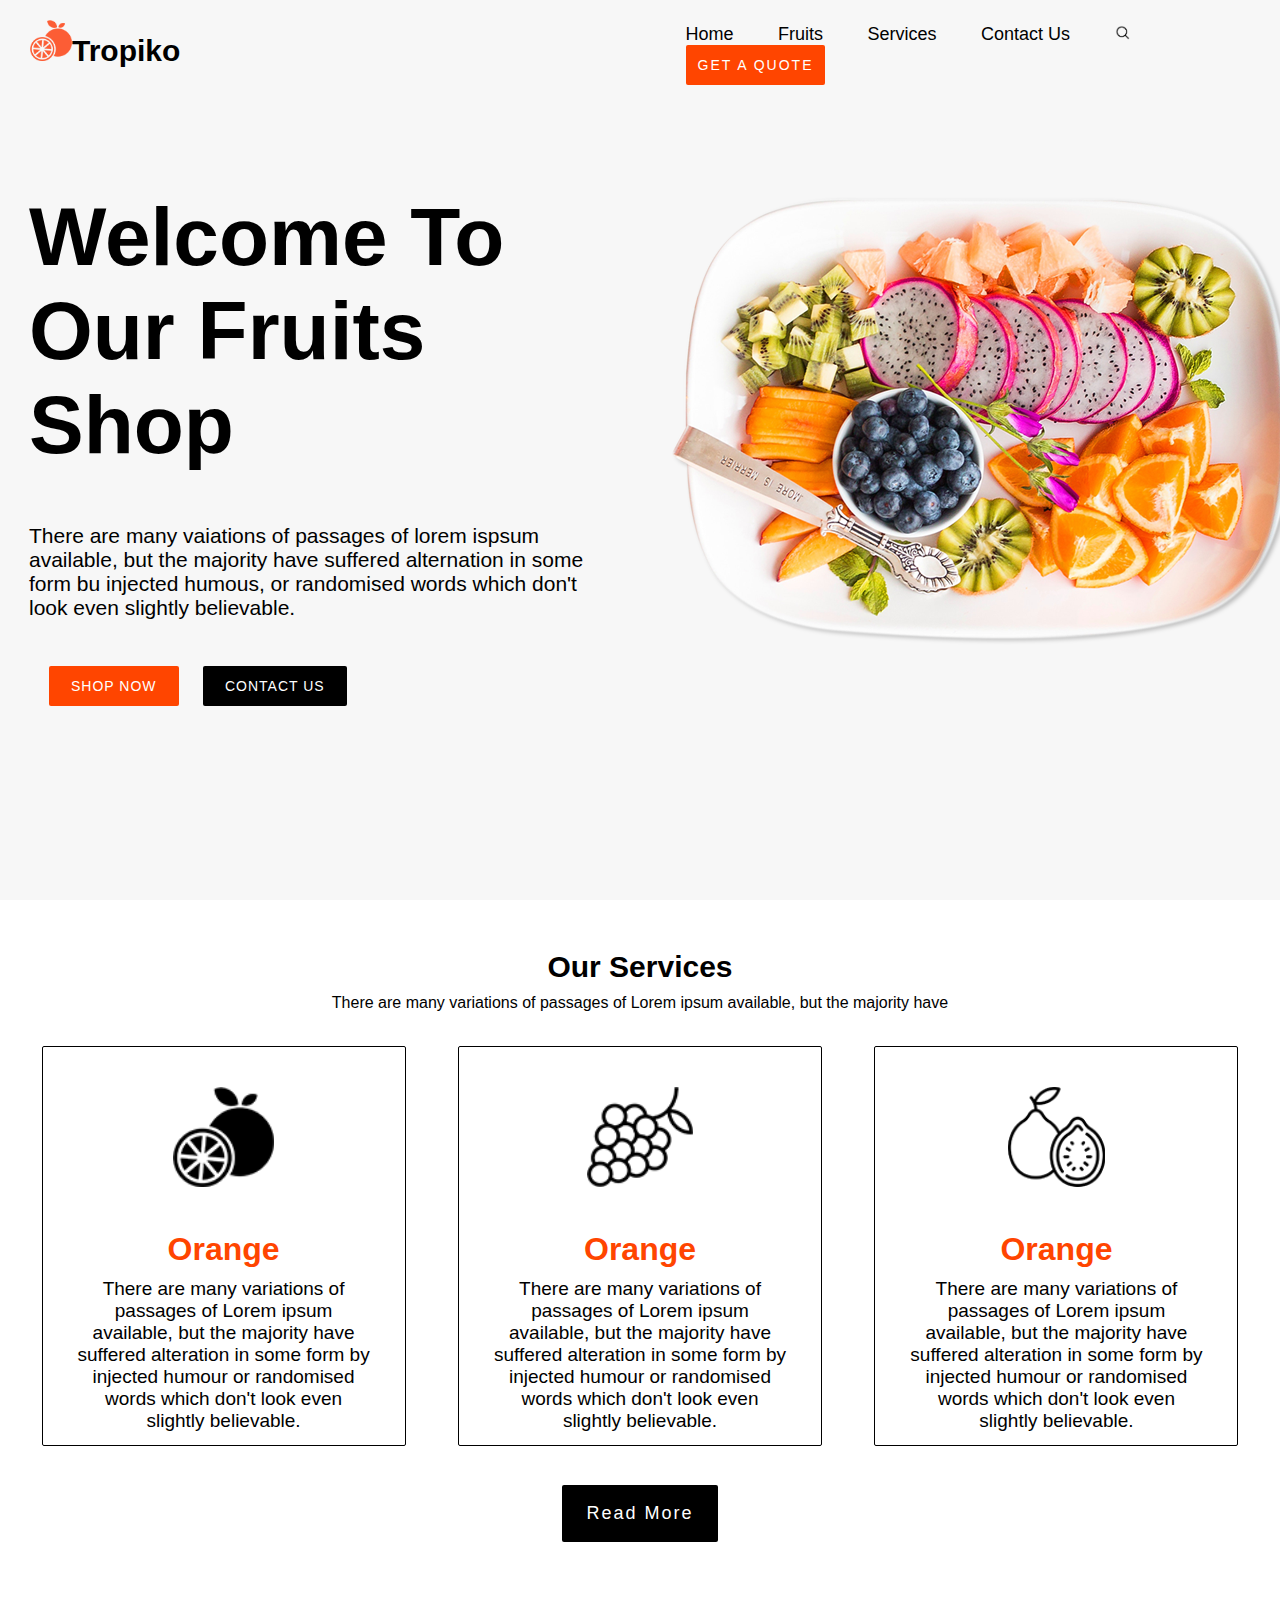
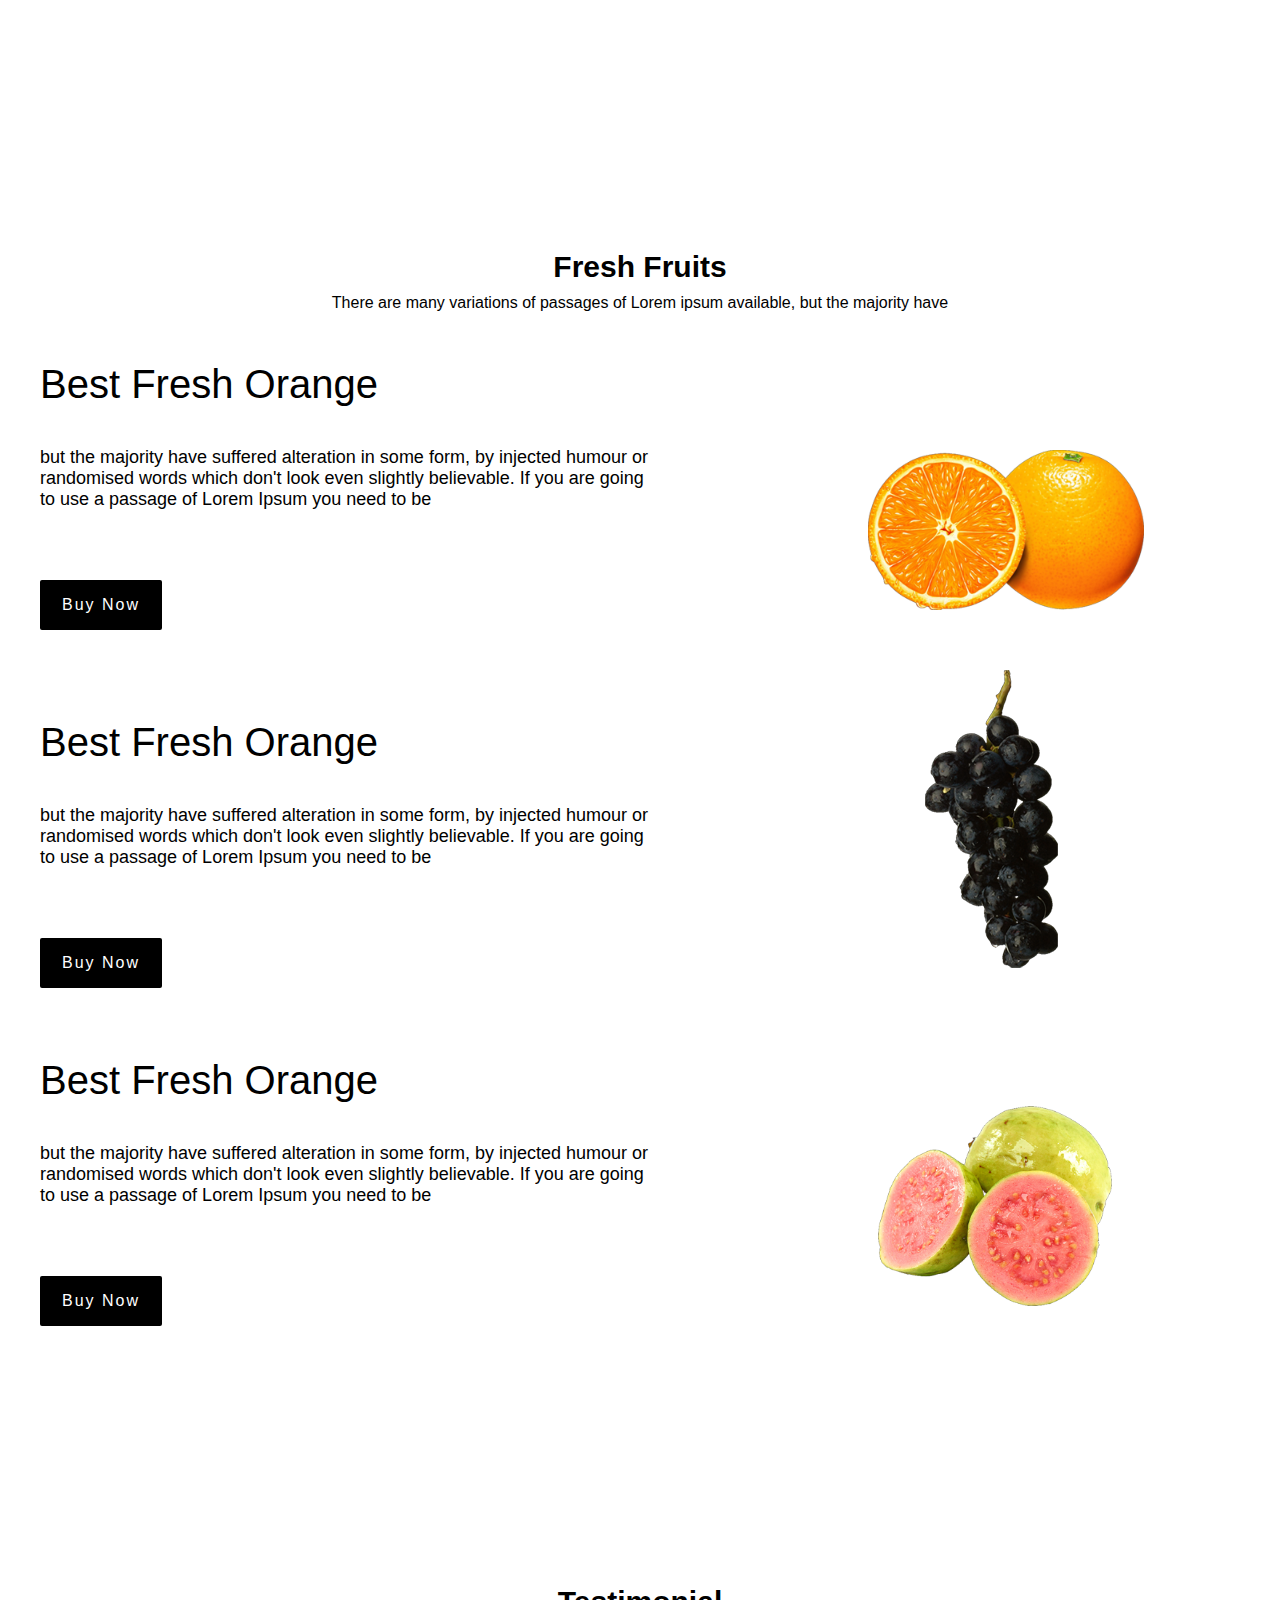
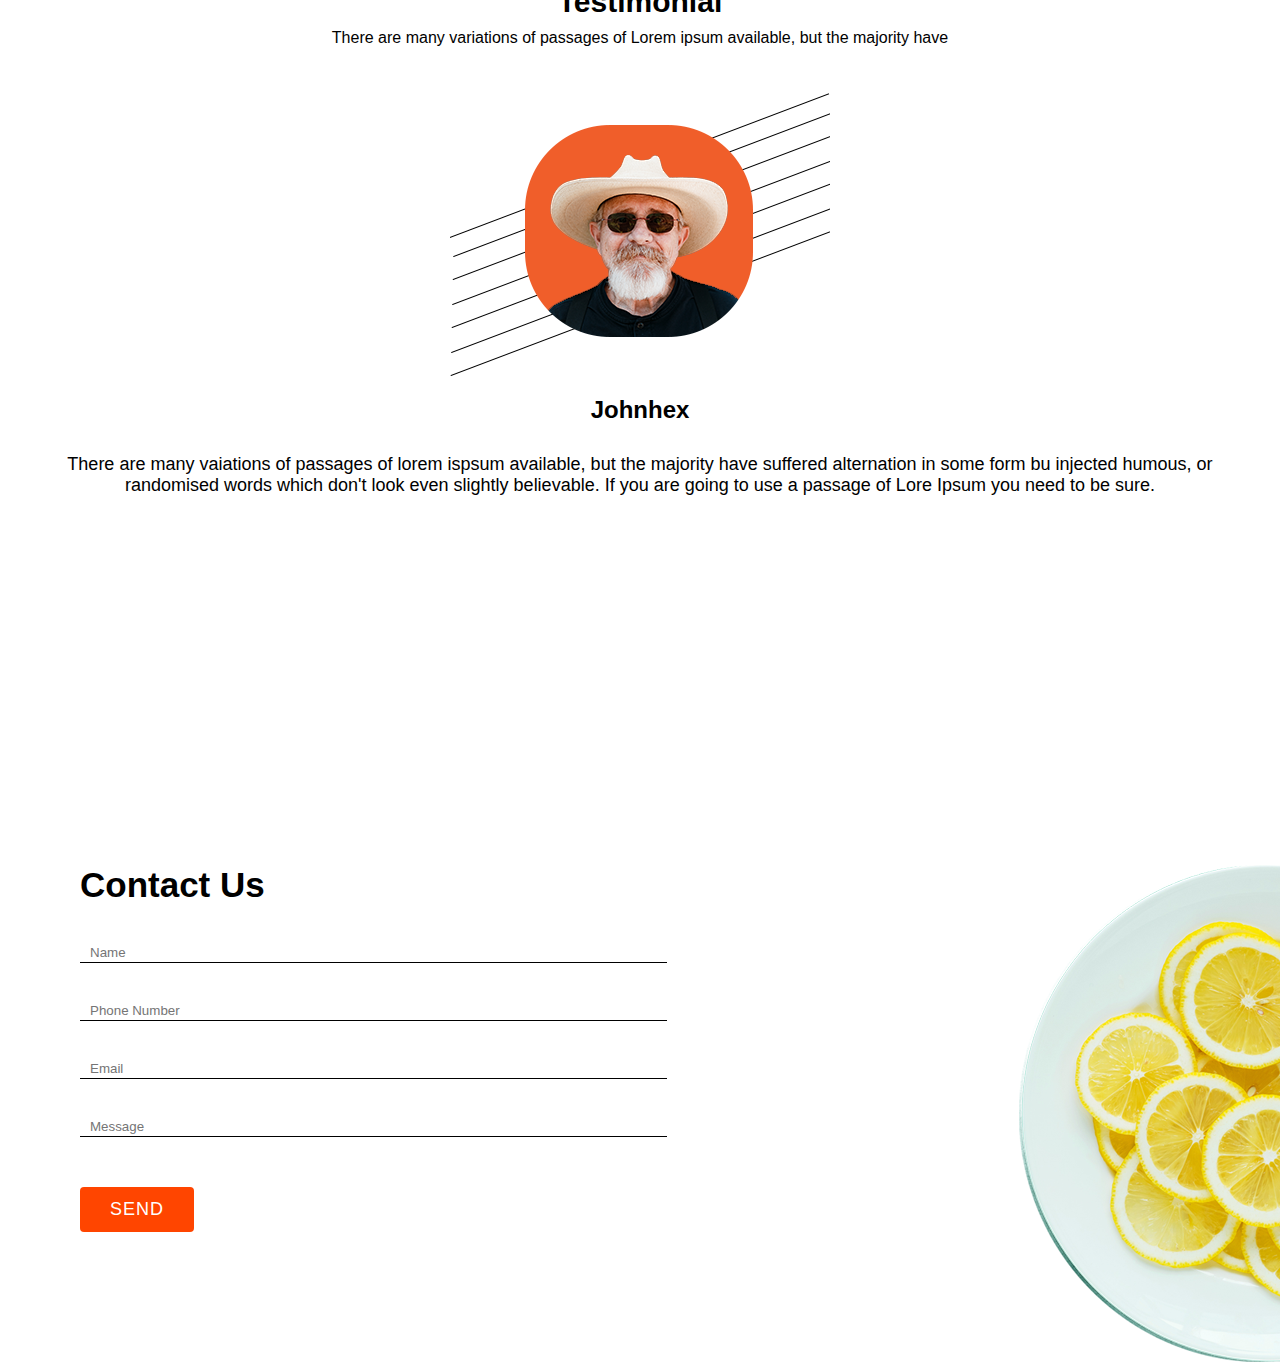
==== A4_Tropiko/index.html @ f63e4990 "Footer not done" ====
<!DOCTYPE html>
<html lang="en">
  <head>
    <meta charset="UTF-8" />
    <meta name="viewport" content="width=device-width, initial-scale=1.0" />
    <title>Ass 04</title>
    <link rel="stylesheet" href="css/style.css" />
    <link
      rel="stylesheet"
      href="https://cdnjs.cloudflare.com/ajax/libs/font-awesome/4.7.0/css/font-awesome.min.css"
    />
  </head>
  <body>
    <header>
      <div class="nav">
        <div id="logo">
          <div style="width: 53%">
            <a href=""
              ><img src="Images/logo.png" alt="logo" /><span>tropiko</span></a
            >
          </div>
        </div>
        <div class="links">
          <a href="index.html">Home</a>
          <a href="#fruit">fruits</a>
          <a href="#service">services</a>
          <a href="#contact">Contact us</a>
          <img src="Images/search-icon.png" alt="search-img" />
          <button>get a quote</button>
        </div>
      </div>
      <div class="head">
        <div class="head-text">
          <div class="po">
            <h1>welcome to Our Fruits Shop</h1>
            <p>
              There are many vaiations of passages of lorem ispsum available,
              but the majority have suffered alternation in some form bu
              injected humous, or randomised words which don't look even
              slightly believable.
            </p>
            <div class="button">
              <button>shop now</button>
              <button id="contact">contact us</button>
            </div>
          </div>
        </div>
        <div class="head-img">
          <img src="Images/slide-img.png" alt="slide-img" />
        </div>
      </div>
    </header>
    <section id="services">
      <div class="service-head">
        <h2>our services</h2>
        <p>
          There are many variations of passages of Lorem ipsum available, but
          the majority have
        </p>
      </div>
      <div class="cards">
        <div class="col-1">
          <div class="card">
            <img src="Images/card-item-1.png" alt="orange" />
            <div class="container">
              <h4><b>Orange</b></h4>
              <p>
                There are many variations of passages of Lorem ipsum available,
                but the majority have suffered alteration in some form by
                injected humour or randomised words which don't look even
                slightly believable.
              </p>
            </div>
          </div>
        </div>
        <div class="col-2">
          <div class="card">
            <img src="Images/card-item-2.png" alt="orange" />
            <div class="container">
              <h4><b>Orange</b></h4>
              <p>
                There are many variations of passages of Lorem ipsum available,
                but the majority have suffered alteration in some form by
                injected humour or randomised words which don't look even
                slightly believable.
              </p>
            </div>
          </div>
        </div>
        <div class="col-3">
          <div class="card">
            <img src="Images/card-item-3.png" alt="orange" />
            <div class="container">
              <h4><b>Orange</b></h4>
              <p>
                There are many variations of passages of Lorem ipsum available,
                but the majority have suffered alteration in some form by
                injected humour or randomised words which don't look even
                slightly believable.
              </p>
            </div>
          </div>
        </div>
      </div>
      <div class="service-button">
        <button>read more</button>
      </div>
    </section>
    <section id="fruits">
      <div class="fruits-head">
        <h2>fresh fruits</h2>
        <p>
          There are many variations of passages of Lorem ipsum available, but
          the majority have
        </p>
      </div>
      <div class="fruits-row" style="color: pink">
        <div class="row1">
          <div class="fruit-des">
            <h2>best fresh orange</h2>
            <p>
              but the majority have suffered alteration in some form, by
              injected humour or randomised words which don't look even slightly
              believable. If you are going to use a passage of Lorem Ipsum you
              need to be
            </p>
            <button>buy now</button>
          </div>
          <div class="fruit-img">
            <img src="Images/orange.png" alt="orange" />
          </div>
        </div>
        <div class="row2">
          <div class="fruit-des">
            <h2>best fresh orange</h2>
            <p>
              but the majority have suffered alteration in some form, by
              injected humour or randomised words which don't look even slightly
              believable. If you are going to use a passage of Lorem Ipsum you
              need to be
            </p>
            <button>buy now</button>
          </div>
          <div class="fruit-img-grapes">
            <img src="Images/grapes.png" alt="orange" />
          </div>
        </div>
        <div class="row3">
          <div class="fruit-des">
            <h2>best fresh orange</h2>
            <p>
              but the majority have suffered alteration in some form, by
              injected humour or randomised words which don't look even slightly
              believable. If you are going to use a passage of Lorem Ipsum you
              need to be
            </p>
            <button>buy now</button>
          </div>
          <div class="fruit-img-guava">
            <img src="Images/gauva.png" alt="orange" />
          </div>
        </div>
      </div>
    </section>
    <!-- <hr style="margin-top: 500px" /> -->
    <section id="testimonial">
      <div class="test-head">
        <h2>testimonial</h2>
        <p>
          There are many variations of passages of Lorem ipsum available, but
          the majority have
        </p>
      </div>
      <div class="test-img">
        <img src="Images/client.png" alt="client-testimonial" />
        <h2>johnhex</h2>
        <p>
          There are many vaiations of passages of lorem ispsum available, but
          the majority have suffered alternation in some form bu injected
          humous, or randomised words which don't look even slightly believable.
          If you are going to use a passage of Lore Ipsum you need to be sure.
        </p>
      </div>
    </section>
    <section id="contactus">
      <div class="form-div">
        <h1>contact us</h1>
        <form action="">
          <input type="text" name="name" id="name" placeholder="Name" />
          <input type="tel" name="tel" id="tel" placeholder="Phone Number" />
          <input type="email" placeholder="Email" />
          <input type="text" placeholder="Message" />
          <button>send</button>
        </form>
      </div>
      <div class="dish">
        <img src="Images/orange-dish.png" alt="orange-dish" />
      </div>
    </section>
  </body>
</html>
---- A4_Tropiko/css/style.css ----
* {
  box-sizing: border-box;
  margin: 0;
  padding: 0;
  font-family: "Segoe UI", Tahoma, Geneva, Verdana, sans-serif;
}
header {
  height: 100vh;
  background-color: #f7f7f7;
}
/* nav-bar */
.nav {
  padding-top: 20px;
  background-color: #f7f7f7;
  width: auto;
  height: 100px;
}
#logo {
  /* background-color: lightcoral; */
  width: 40%;
  float: left;
}
#logo a {
  text-decoration: none;
  margin: 30px 30px;
  padding-top: 25px;
  padding-right: 25px;
  /* border: 2px solid black; */
}
a > img {
  width: 42px;
  height: auto;
}
a > span {
  font-size: 30px;
  font-weight: bold;
  color: #000;
  text-transform: capitalize;
}
.links {
  /* background-color: lightcyan; */
  width: 60%;
  float: right;
}
.links {
  padding-left: 12%;
}
.links a {
  text-decoration: none;
  padding: 20px 20px;
  font-size: 18px;
  font-weight: 500;
  color: black;
  text-transform: capitalize;
}
.links > img {
  width: auto;
  height: 20px;
  padding-top: 5px;
  margin-left: 20px;
  margin-right: 16px;
}
.links > button {
  background-color: orangered;
  color: white;
  font-size: 14px;
  padding: 12px;
  letter-spacing: 2px;
  border: none;
  border-radius: 2px;
  margin-left: 20px;
  text-transform: uppercase;
}
.links > button:hover,
.links > img:hover {
  cursor: pointer;
}
/* navbar-end */
.head {
  padding-top: 40px;
  margin-bottom: 30px;
}
.head-text {
  /* background-color: lightgray; */
  width: 50%;
  float: left;
  padding-left: 29px;
}
.po {
  width: 93%;
}
.head-text h1 {
  font-size: 82px;
  text-transform: capitalize;
  padding: 50px 0 30px 0;
}
.head-text p {
  font-size: 21px;
  padding: 22px 0 22px 0;
}
.head-text button {
  background-color: orangered;
  color: white;
  font-size: 14px;
  padding: 12px 22px 12px 22px;
  border: none;
  border-radius: 2px;
  margin-left: 20px;
  text-transform: uppercase;
  margin-top: 24px;
  font-family: "Gill Sans", "Gill Sans MT", Calibri, "Trebuchet MS", sans-serif;
  letter-spacing: 1px;
}
.head-text button:hover {
  cursor: pointer;
}
.head-img {
  width: 50%;
  float: right;
}
.head-img > img {
  margin: 12px 0 0 0;
  padding-left: 5%;
  padding-top: 45px;
  /* margin-bottom: 67px;
  margin-top: 67px; */
  /* width: 100%; */
  height: 70%;
}
#contact {
  background-color: black;
  color: white;
}
/* head-end */
/* service */
#services {
  /* background-color: red; */
  text-align: center;
  height: 100vh;
}
.service-head h2 {
  text-transform: capitalize;
  font-size: 30px;
  font-family: "Segoe UI", Tahoma, Geneva, Verdana, sans-serif;
  /* margin-top: 40px; */
  padding-top: 50px;
}
.service-head p {
  font-size: 16px;
  color: #000;
  margin: 10px;
}

.col-1,
.col-2,
.col-3 {
  display: inline-block;
  margin: 14px;
  padding: 10px;
  width: 30%;
  height: 400px;
}

.card {
  /* box-shadow: 0 4px 8px 0 rgba(0, 0, 0, 0.2); */
  transition: 0.3s;
  /* width: 30%; */
  /* float: right;
  margin: 16px; */
  /* background-color: green; */
  border: 1px solid black;
  border-radius: 2px;
  height: 400px;
  padding: 20px 16px;
}

.card img {
  width: auto;
  height: 100px;
  margin: 20px 0;
}

.card:hover {
  box-shadow: 0 8px 16px 0 rgba(0, 0, 0, 0.2);
}

.container {
  padding: 10px 16px;
}

.container h4 {
  font-size: 32px;
  margin: 10px 0;
  color: orangered;
}
.container p {
  font-size: 19px;
}
.service-button {
  /* background-color: red; */
  padding: 35px 0;
}
.service-button button {
  background-color: black;
  padding: 18px 24px;
  color: white;
  border: none;
  border-radius: 2px;
  text-transform: capitalize;
  letter-spacing: 2px;
  font-size: 18px;
}
/* service-end */
/* fruits */
#fruits {
  /* background-color: red; */
  height: 100vh;
}
.fruits-head h2 {
  text-align: center;
  text-transform: capitalize;
  font-size: 30px;
  /* margin-top: 40px; */
  padding-top: 50px;
}
.fruits-head p {
  text-align: center;
  font-size: 16px;
  color: #000;
  margin: 10px;
}
.row1,
.row2,
.row3 {
  margin-left: 40px;
}

.row2 {
  margin-top: 40px;
  margin-bottom: 30px;
}

/* .fruits-row{
  background-color: grey;
} */

.fruit-des,
.fruit-img {
  display: inline-block;
}

.fruit-des {
  width: 50%;
}

.fruit-des h2 {
  font-size: 40px;
  color: black;
  font-weight: 300;
  text-transform: capitalize;
  font-family: "Lucida Sans", "Lucida Sans Regular", "Lucida Grande",
    "Lucida Sans Unicode", Geneva, Verdana, sans-serif;
  padding: 40px 0;
}

.fruit-des p {
  font-size: 18px;
  color: #000;
  padding-bottom: 70px;
}

.fruit-des button {
  background-color: black;
  color: white;
  padding: 16px 22px;
  font-size: 16px;
  text-transform: capitalize;
  letter-spacing: 2px;
  border: none;
  border-radius: 2px;
}

.fruit-img {
  width: 50%;
  margin-top: 30px;
  display: inline;
  padding-left: 14%;
}

.fruit-img img {
  height: 160px;
  padding-left: 30px;
}

.fruit-img-grapes {
  width: 40%;
  margin-top: 50px;
  margin-bottom: 30px;
  display: inline;
  padding-left: 21%;
}

.fruit-img-guava {
  width: 40%;
  margin-top: 50px;
  margin-bottom: 30px;
  display: inline;
  padding-left: 14%;
}

.fruit-img-guava img {
  height: 200px;
  padding-left: 40px;
}

/* testimonial */

#testimonial {
  height: 100vh;
  margin-top: 34%;
}
.test-head h2 {
  text-align: center;
  text-transform: capitalize;
  font-size: 30px;
  padding-top: 50px;
}
.test-head p {
  text-align: center;
  font-size: 16px;
  color: #000;
  margin: 10px;
}

.test-img {
  /* background-color: greenyellow; */
  text-align: center;
  margin: 30px 0;
}
.test-img h2 {
  /* font-weight: 400; */
  text-transform: capitalize;
}
.test-img p {
  font-size: 18px;
  padding: 0 50px;
  margin-top: 30px;
}

/* contact */
#contactus {
  /* background-color: red; */
  margin-top: 30px;
}
#contactus {
  /* width: 80%; */
  height: 500px;
  /* background-color: yellow; */
}
.form-div {
  /* background-color: grey; */
  width: 70%;
  display: inline-block;
  padding-left: 50px;
}

.form-div h1 {
  text-transform: capitalize;
  font-weight: bolder;
  font-size: 35px;
  margin-left: 30px;
  /* padding: 20px; */
}

.form-div button {
  background-color: orangered;
  color: white;
  padding: 12px 30px 12px 30px;
  font-size: 18px;
  border: none;
  border-radius: 4px;
  letter-spacing: 1px;
  text-transform: uppercase;
  margin: 50px 0 20px 30px;
}

input[type="text"],
input[type="email"],
input[type="tel"] {
  display: block;
  padding: 30px 400px 2px 10px;
  margin: 10px 0 0 30px;
  border: none;
  border-bottom: 1px solid black;
}

.form,
.dish {
  display: inline;
  /* width: 50%; */
}

.dish {
  /* background-color: aqua; */
  width: 30%;
  float: right;
}
.dish img {
  float: right;
}
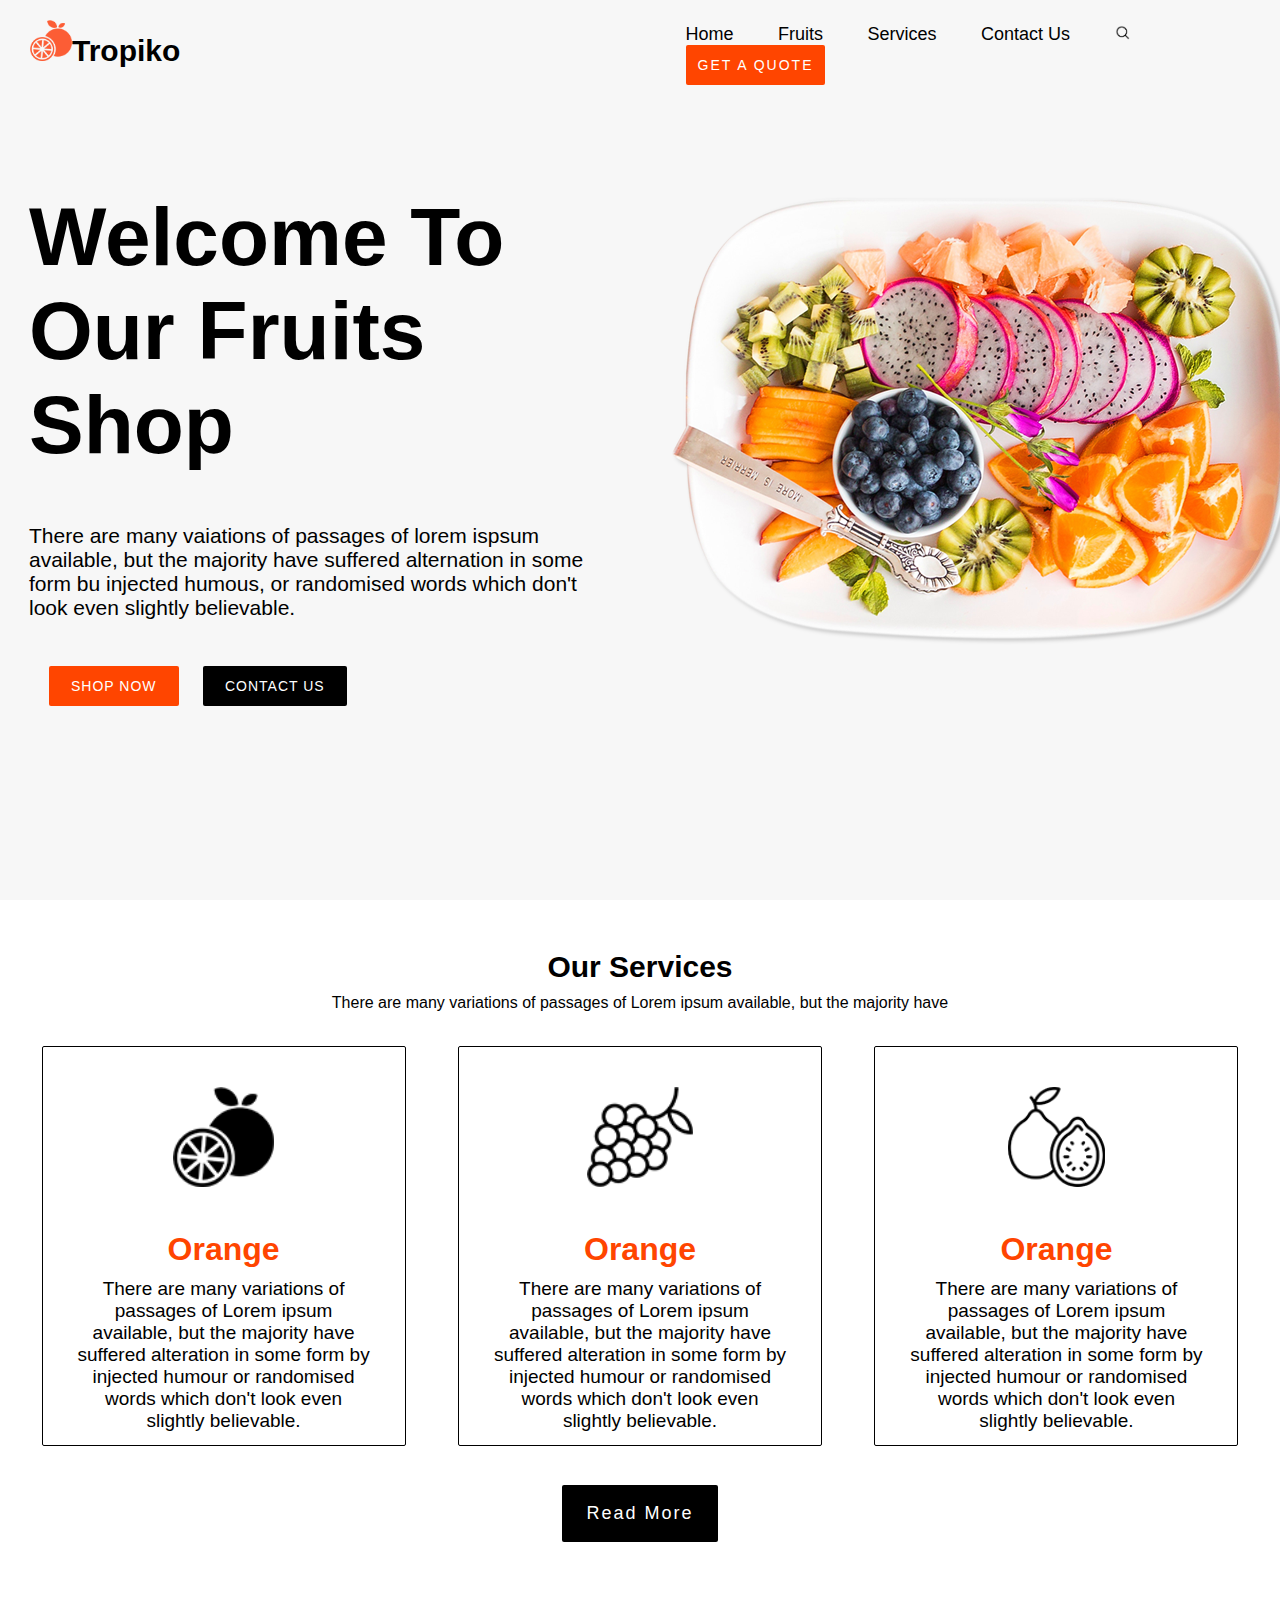
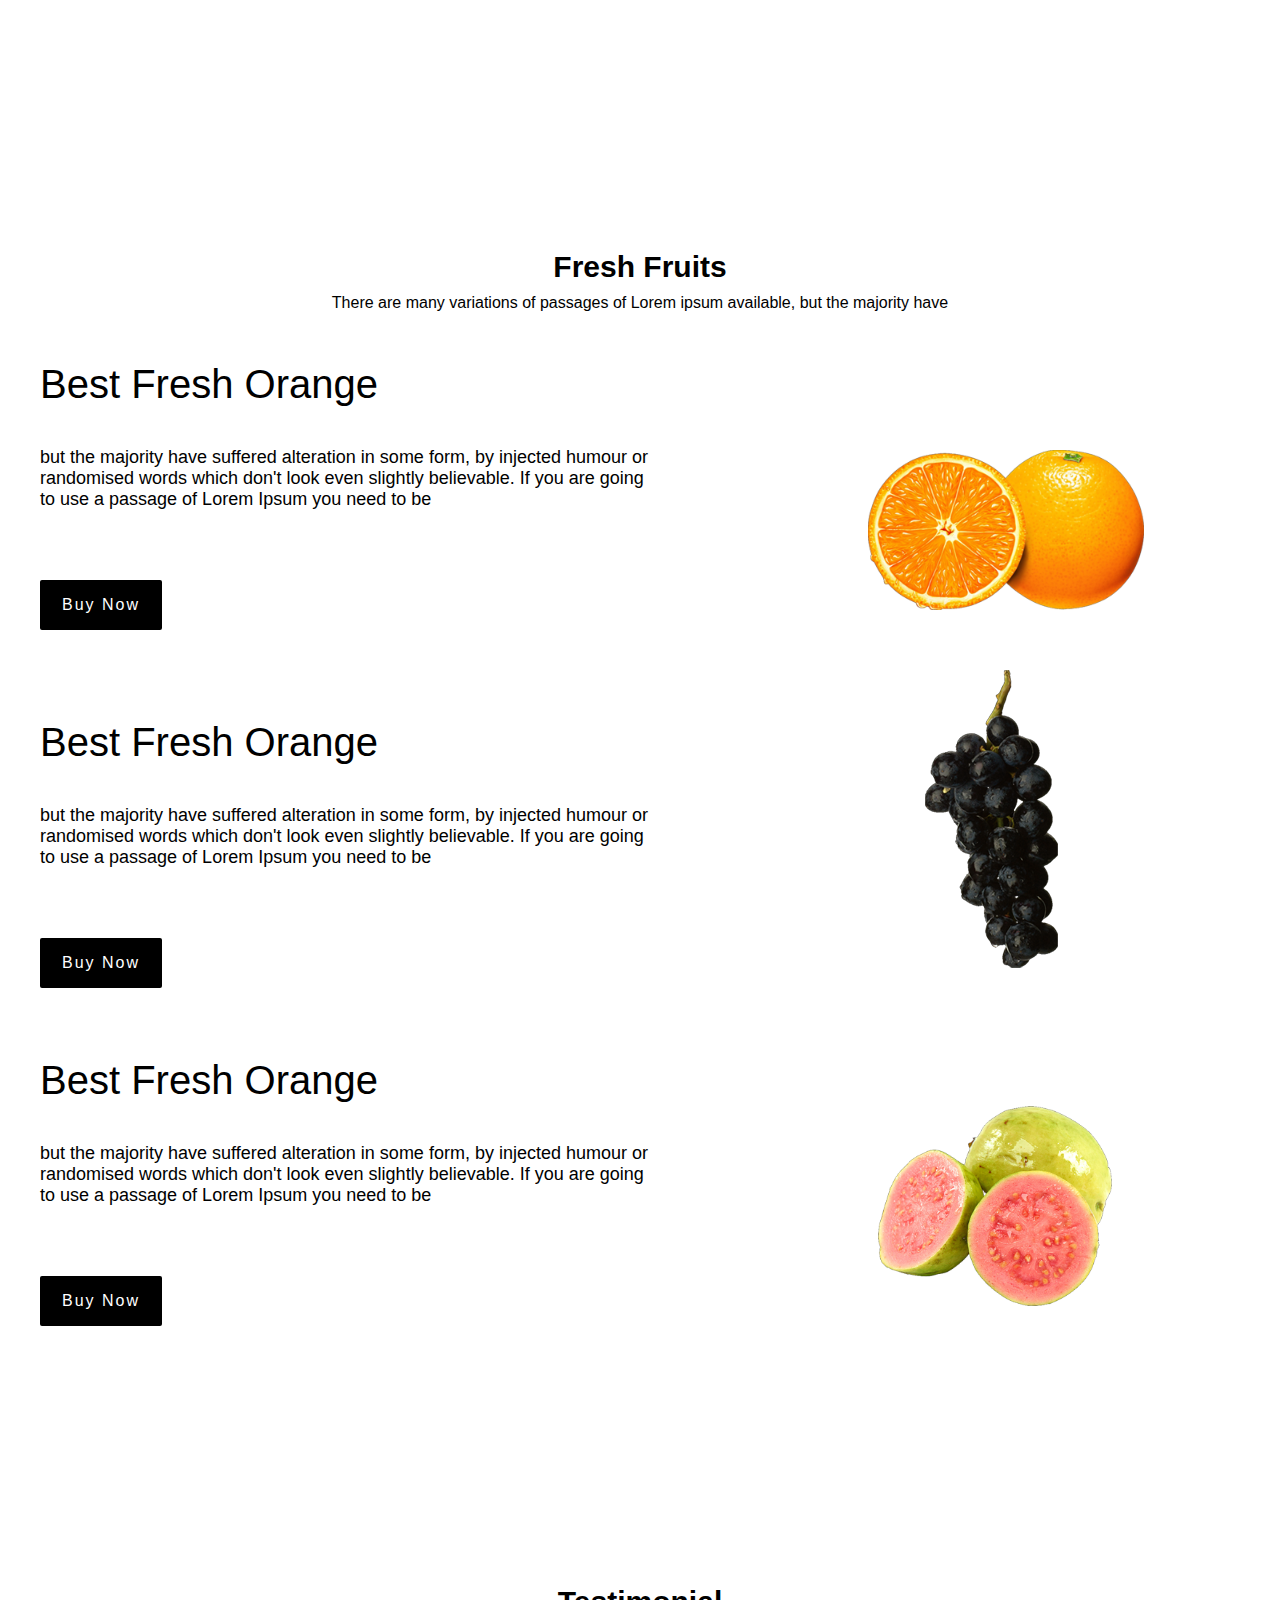
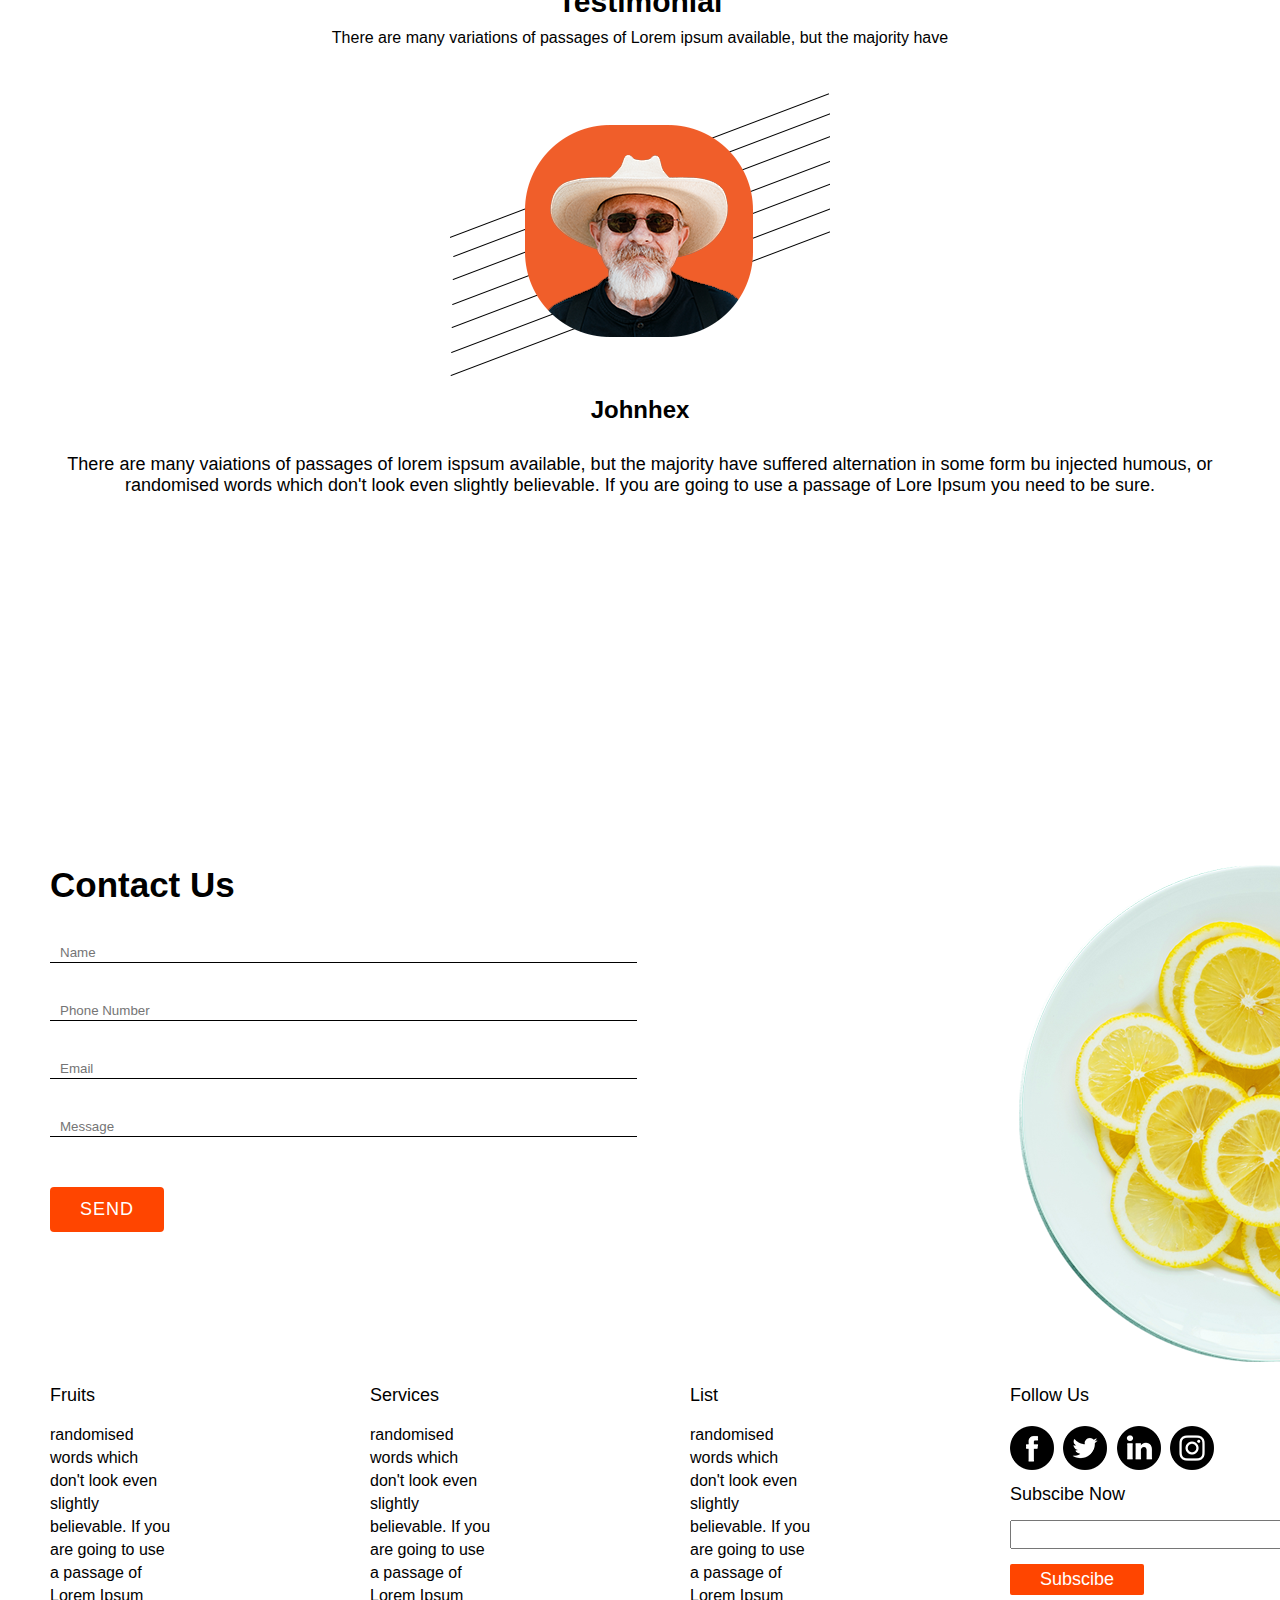
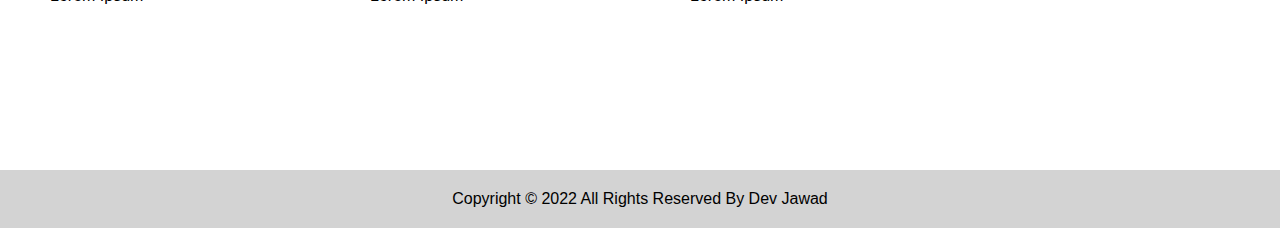
==== commit f93e58c7: "A4-Done" ====
--- a/A4_Tropiko/index.html
+++ b/A4_Tropiko/index.html
@@ -3,7 +3,8 @@
   <head>
     <meta charset="UTF-8" />
     <meta name="viewport" content="width=device-width, initial-scale=1.0" />
-    <title>Ass 04</title>
+    <link rel="icon" href="Images/gauva.png">
+    <title>A4-Tropiko</title>
     <link rel="stylesheet" href="css/style.css" />
     <link
       rel="stylesheet"
@@ -22,9 +23,9 @@
         </div>
         <div class="links">
           <a href="index.html">Home</a>
-          <a href="#fruit">fruits</a>
-          <a href="#service">services</a>
-          <a href="#contact">Contact us</a>
+          <a href="#fruits">fruits</a>
+          <a href="#services">services</a>
+          <a href="#contactus">Contact us</a>
           <img src="Images/search-icon.png" alt="search-img" />
           <button>get a quote</button>
         </div>
@@ -197,5 +198,54 @@
         <img src="Images/orange-dish.png" alt="orange-dish" />
       </div>
     </section>
+    <footer>
+      <div class="c1">
+        <h6>fruits</h6>
+        <span>randomised</span>
+        <span>words which</span>
+        <span>don't look even</span>
+        <span>slightly</span>
+        <span>believable. If you</span>
+        <span>are going to use</span>
+        <span>a passage of</span>
+        <span>Lorem Ipsum</span>
+      </div>
+      <div class="c2">
+        <h6>services</h6>
+        <span>randomised</span>
+        <span>words which</span>
+        <span>don't look even</span>
+        <span>slightly</span>
+        <span>believable. If you</span>
+        <span>are going to use</span>
+        <span>a passage of</span>
+        <span>Lorem Ipsum</span>
+      </div>
+      <div class="c3">
+        <h6>list</h6>
+        <span>randomised</span>
+        <span>words which</span>
+        <span>don't look even</span>
+        <span>slightly</span>
+        <span>believable. If you</span>
+        <span>are going to use</span>
+        <span>a passage of</span>
+        <span>Lorem Ipsum</span>
+      </div>
+      <div class="c4">
+        <h6>Follow us</h6>
+        <img src="Images/fb.png" alt="fb">
+        <img src="Images/twitter.png" alt="twtr">
+        <img src="Images/linkedin.png" alt="lnkdIn">
+        <img src="Images/instagram.png" alt="insta">
+        <br>
+        <p>subscibe now</p>
+        <input type="password" class="pd">
+        <button>subscibe</button>
+      </div>
+    </footer>
+    <div class="copyright">
+      Copyright © 2022 All Rights Reserved By Dev Jawad
+    </div>
   </body>
 </html>
--- a/A4_Tropiko/css/style.css
+++ b/A4_Tropiko/css/style.css
@@ -368,7 +368,7 @@
   text-transform: capitalize;
   font-weight: bolder;
   font-size: 35px;
-  margin-left: 30px;
+  /* margin-left: 0; */
   /* padding: 20px; */
 }
 
@@ -381,7 +381,7 @@
   border-radius: 4px;
   letter-spacing: 1px;
   text-transform: uppercase;
-  margin: 50px 0 20px 30px;
+  margin: 50px 0 20px 0;
 }
 
 input[type="text"],
@@ -389,7 +389,7 @@
 input[type="tel"] {
   display: block;
   padding: 30px 400px 2px 10px;
-  margin: 10px 0 0 30px;
+  margin: 10px 0 0 0;
   border: none;
   border-bottom: 1px solid black;
 }
@@ -408,3 +408,72 @@
 .dish img {
   float: right;
 }
+/* footer */
+footer {
+  height: 45vh;
+  /* padding-bottom: 300px; */
+  /* background-color: white; */
+  /* padding-left: 20px; */
+}
+footer h6 {
+  font-size: 18px;
+  /* padding-left: 20px; */
+  text-transform: capitalize;
+  font-weight: 500;
+  margin: 20px 0;
+}
+.c1,
+.c2,
+.c3,
+.c4 {
+  width: 25%;
+  float: left;
+  padding: 0 50px 40px 50px;
+}
+.c1 span,
+.c2 span,
+.c3 span,
+.c4 span {
+  display: block;
+  padding-bottom: 5px;
+}
+.c4 img {
+  width: auto;
+  /* height: 20px; */
+  padding: 0 5px 10px 0;
+}
+
+.c4 p {
+  text-transform: capitalize;
+  font-weight: 500;
+  font-size: 18px;
+  padding: 0 0 10px 0;
+}
+.pd{
+  display: block;
+  padding: 5px 45px;
+  margin: 5px 0;
+}
+.c4 button{
+  background-color: orangered;
+  color: white;
+  border: none;
+  font-size: 18px;
+  text-transform: capitalize;
+  padding: 5px 30px;
+  margin: 10px 0 0 0;
+  border-radius: 2px;
+}
+
+.c4 img:hover, .c4 button:hover{
+  cursor: pointer;
+}
+
+.copyright {
+  padding: 20px 0;
+  text-align: center;
+  text-transform: capitalize;
+  background-color: lightgrey;
+  color: black;
+  font-weight: 400;
+}
